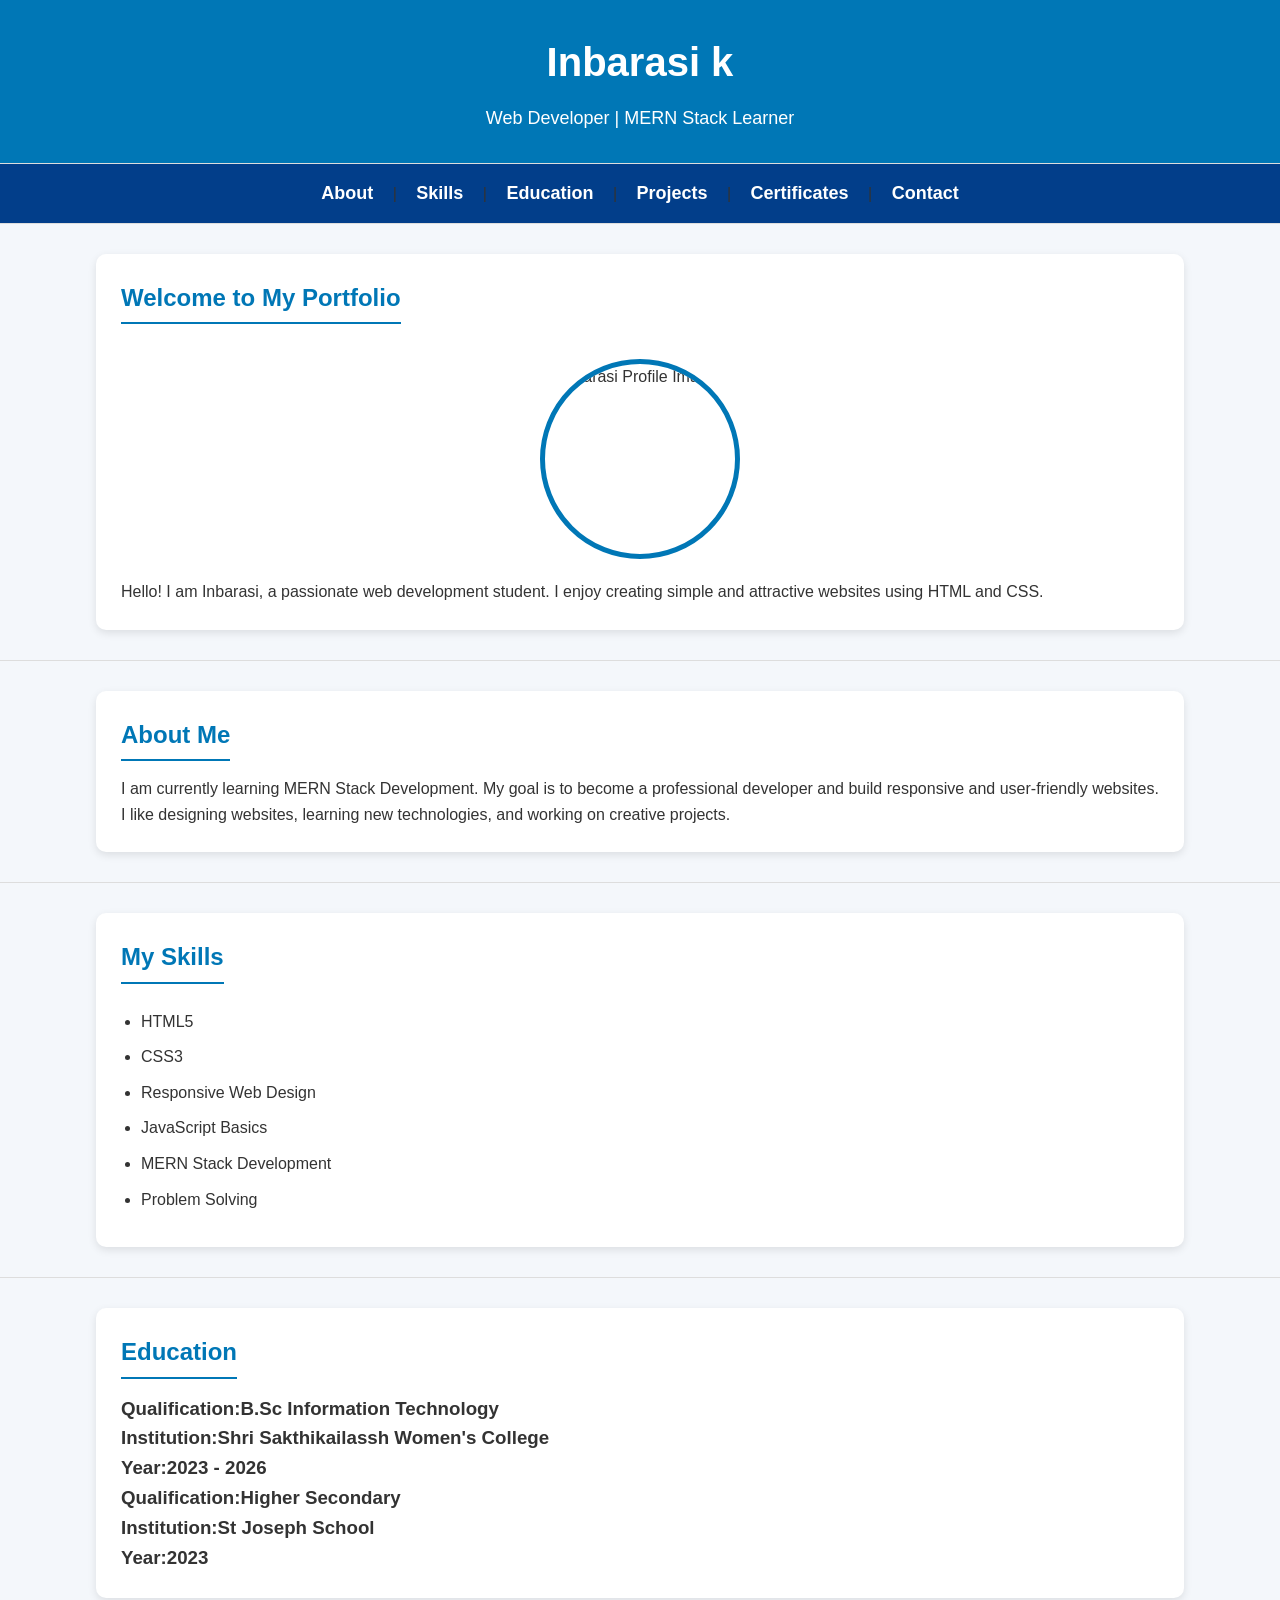
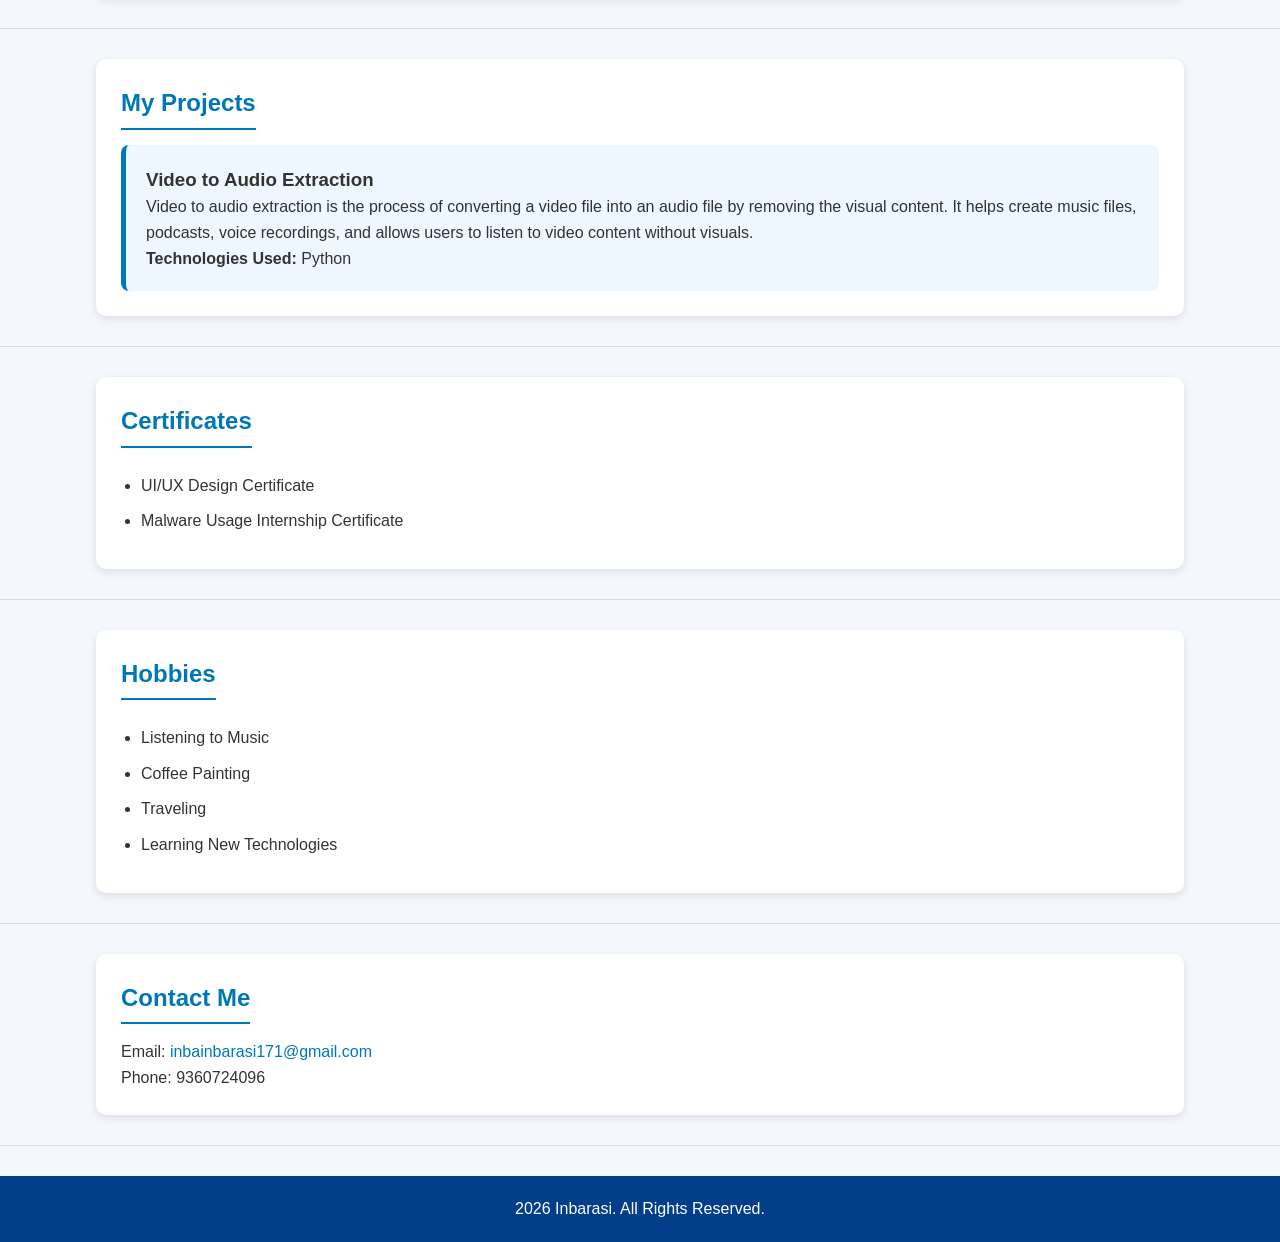
==== index.html @ 915710ee "first commit" ====
<!DOCTYPE html>
<html lang="en">

<head>
    <meta charset="UTF-8">
    <meta name="viewport" content="width=device-width, initial-scale=1.0">
    <title>Inbarasi Portfolio</title>
    <link rel="stylesheet" href="style.css">
   
</head>

<body>
    <header>
        <h1>Inbarasi k</h1>
        <p>Web Developer | MERN Stack Learner</p>
    </header>

    <hr>
    <nav>
        <a href="#about">About</a> |
        <a href="#skills">Skills</a> |
        <a href="#education">Education</a> |
        <a href="#projects">Projects</a> |
        <a href="#certificates">Certificates</a> |
        <a href="#contact">Contact</a>
    </nav>

    <hr>
    <section>
        <h2>Welcome to My Portfolio</h2>

        <img src="c:\Users\DELL\Downloads\inbarasi .jpg.jpeg" 
             alt="Inbarasi Profile Image" 
             width="200">

        <p>
            Hello! I am Inbarasi, a passionate web development student.
            I enjoy creating simple and attractive websites using HTML and CSS.
        </p>

    </section>

    <hr>

    <section id="about">

        <h2>About Me</h2>

        <p>
            I am currently learning MERN Stack Development.
            My goal is to become a professional developer and
            build responsive and user-friendly websites.
        </p>

        <p>
            I like designing websites, learning new technologies,
            and working on creative projects.
        </p>

    </section>

    <hr>
    <section id="skills">

        <h2>My Skills</h2>

        <ul>
            <li>HTML5</li>
            <li>CSS3</li>
            <li>Responsive Web Design</li>
            <li>JavaScript Basics</li>
            <li>MERN Stack Development</li>
            <li>Problem Solving</li>
        </ul>

    </section>

    <hr>
    <section id="education">

        <h2>Education</h2>
                <h3><b>Qualification:</b>B.Sc Information Technology</h3>
                <h3><b>Institution:</b>Shri Sakthikailassh Women's College</h3>
                <h3><b>Year:</b>2023 - 2026</h3>
           
                <h3><b>Qualification:</b>Higher Secondary</h3>
                <h3><b>Institution:</b>St Joseph School</h3>
                <h3><b>Year:</b>2023</h3>
           

    </section>

    <hr>
    <section id="projects">

        <h2>My Projects</h2>

        <article>

            <h3>Video to Audio Extraction</h3>

            <p>
                Video to audio extraction is the process of converting
                a video file into an audio file by removing the visual content.
                It helps create music files, podcasts, voice recordings,
                and allows users to listen to video content without visuals.
            </p>

            <p>
                <b>Technologies Used:</b> Python
            </p>

        </article>

    </section>

    <hr>
    <section id="certificates">

        <h2>Certificates</h2>

        <ul>
            <li>UI/UX Design Certificate</li>
            <li>Malware Usage Internship Certificate</li>
        </ul>

    </section>

    <hr>
    <section>

        <h2>Hobbies</h2>

        <ul>
            <li>Listening to Music</li>
            <li>Coffee Painting</li>
            <li>Traveling</li>
            <li>Learning New Technologies</li>
        </ul>

    </section>

    <hr>
    <section id="contact">

        <h2>Contact Me</h2>

        <p>
            Email:
            <a href="mailto:inbainbarasi171@gmail.com">
                inbainbarasi171@gmail.com
            </a>
        </p>

        <p>
            Phone: 9360724096
        </p>
    </section>

    <hr>

    <footer>

        <p>
            2026 Inbarasi. All Rights Reserved.
        </p>

    </footer>


</body>

</html>
---- style.css ----
* {
    margin: 0;
    padding: 0;
    box-sizing: border-box;
}
body {
    font-family: Arial, Helvetica, sans-serif;
    background-color: #f4f7fb;
    color: #333;
    line-height: 1.6;
}
header {
    background: #0077b6;
    color: white;
    text-align: center;
    padding: 30px 20px;
}

header h1 {
    font-size: 40px;
}

header p {
    font-size: 18px;
    margin-top: 10px;
}
nav {
    background: #023e8a;
    text-align: center;
    padding: 15px;
}

nav a {
    color: white;
    text-decoration: none;
    margin: 0 15px;
    font-size: 18px;
    font-weight: bold;
}

nav a:hover {
    color: #ffd60a;
}
section {
    width: 85%;
    margin: 30px auto;
    background: white;
    padding: 25px;
    border-radius: 10px;
    box-shadow: 0 3px 8px rgba(0,0,0,0.1);
}
section h2 {
    color: #0077b6;
    margin-bottom: 15px;
    border-bottom: 2px solid #0077b6;
    display: inline-block;
    padding-bottom: 5px;
}
section img {
    display: block;
    margin: 20px auto;
    width: 200px;
    height: 200px;
    border-radius: 50%;
    border: 5px solid #0077b6;
    object-fit: cover;
}
ul {
    margin-left: 20px;
}

ul li {
    margin: 10px 0;
}

article {
    background: #eef6ff;
    padding: 20px;
    border-left: 5px solid #0077b6;
    border-radius: 8px;
}
#contact a {
    color: #0077b6;
    text-decoration: none;
}

#contact a:hover {
    text-decoration: underline;
}
form {
    margin-top: 20px;
}

input,
textarea {
    width: 100%;
    padding: 10px;
    margin-top: 5px;
    border: 1px solid #bbb;
    border-radius: 5px;
    font-size: 16px;
}

textarea {
    resize: none;
}

button {
    background: #0077b6;
    color: white;
    border: none;
    padding: 12px 25px;
    font-size: 16px;
    border-radius: 5px;
    cursor: pointer;
}

button:hover {
    background: #023e8a;
}
footer {
    text-align: center;
    background: #023e8a;
    color: white;
    padding: 20px;
    margin-top: 30px;
}
hr {
    border: none;
    height: 1px;
    background: #ddd;
}

@media (max-width: 768px) {
    header h1 {
        font-size: 30px;
    }

    nav a {
        display: block;
        margin: 10px 0;
    }

    section {
        width: 95%;
    }

    section img {
        width: 150px;
        height: 150px;
    }
}
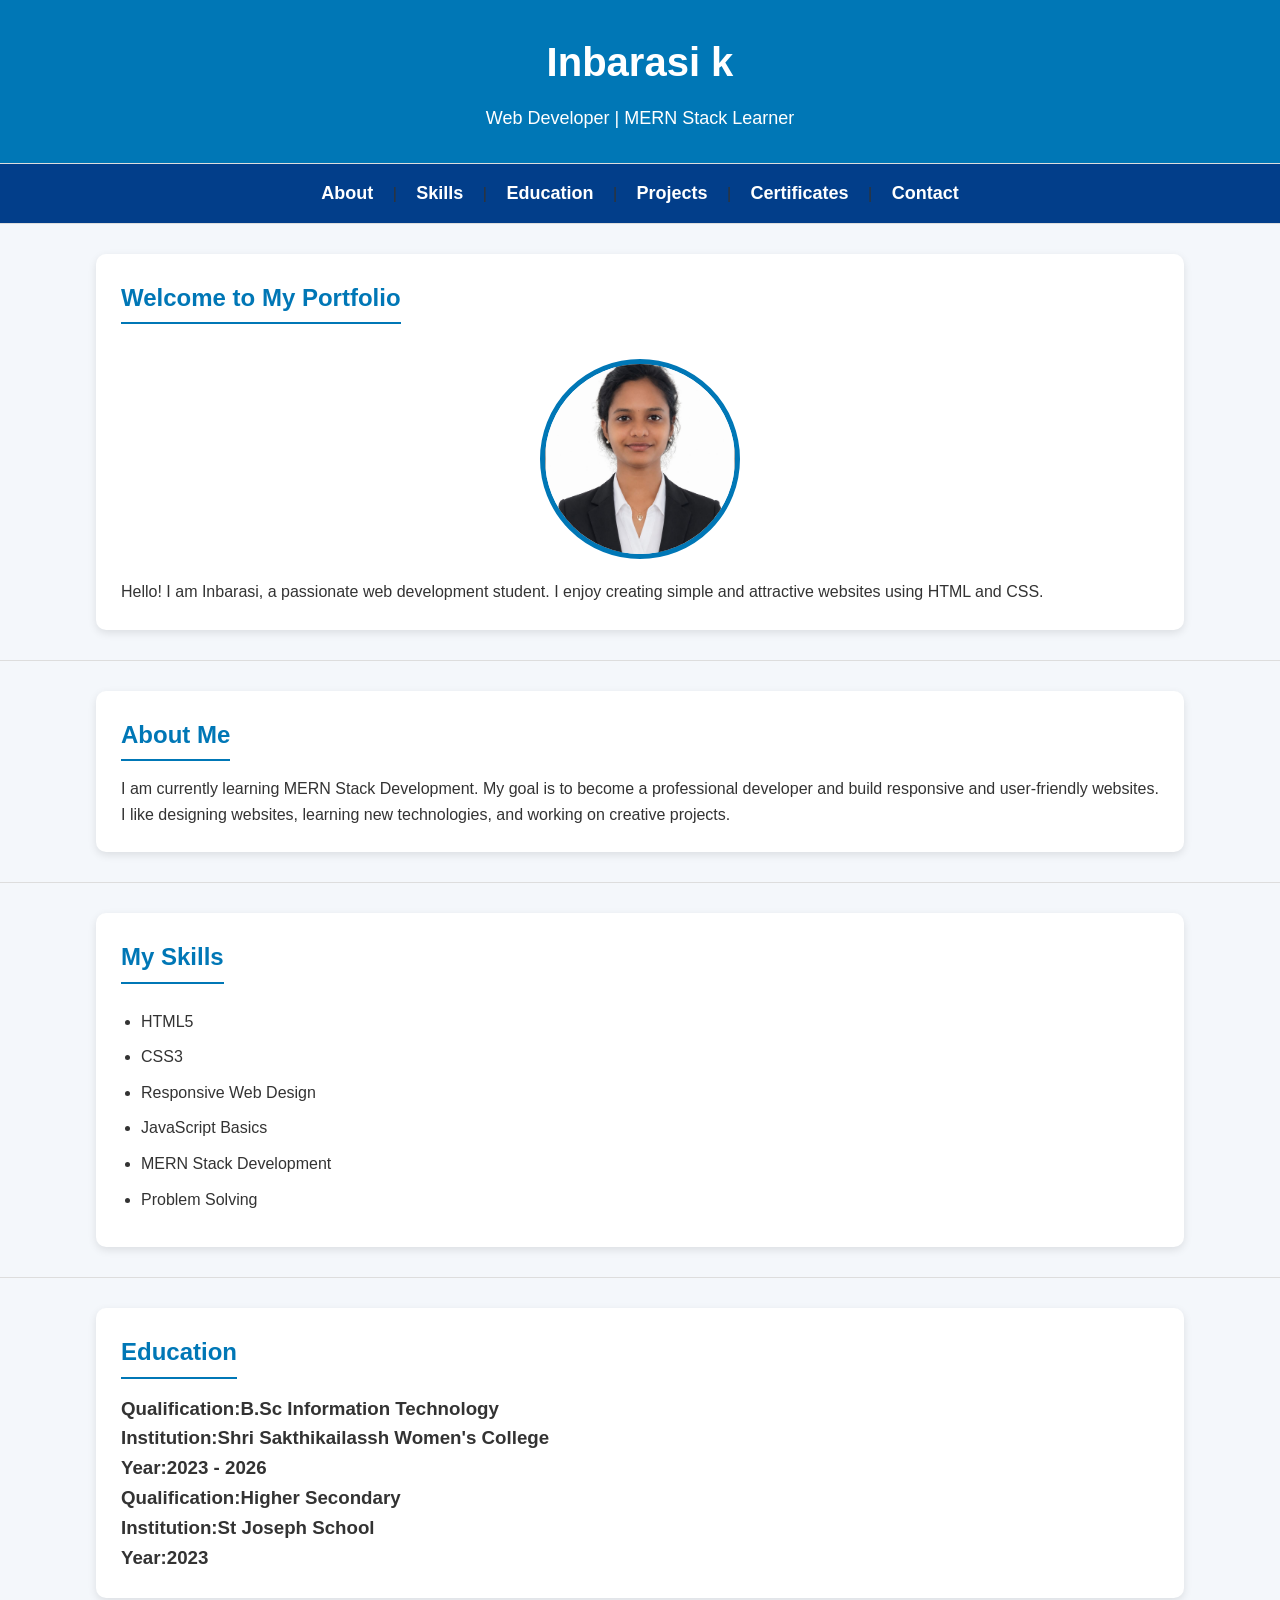
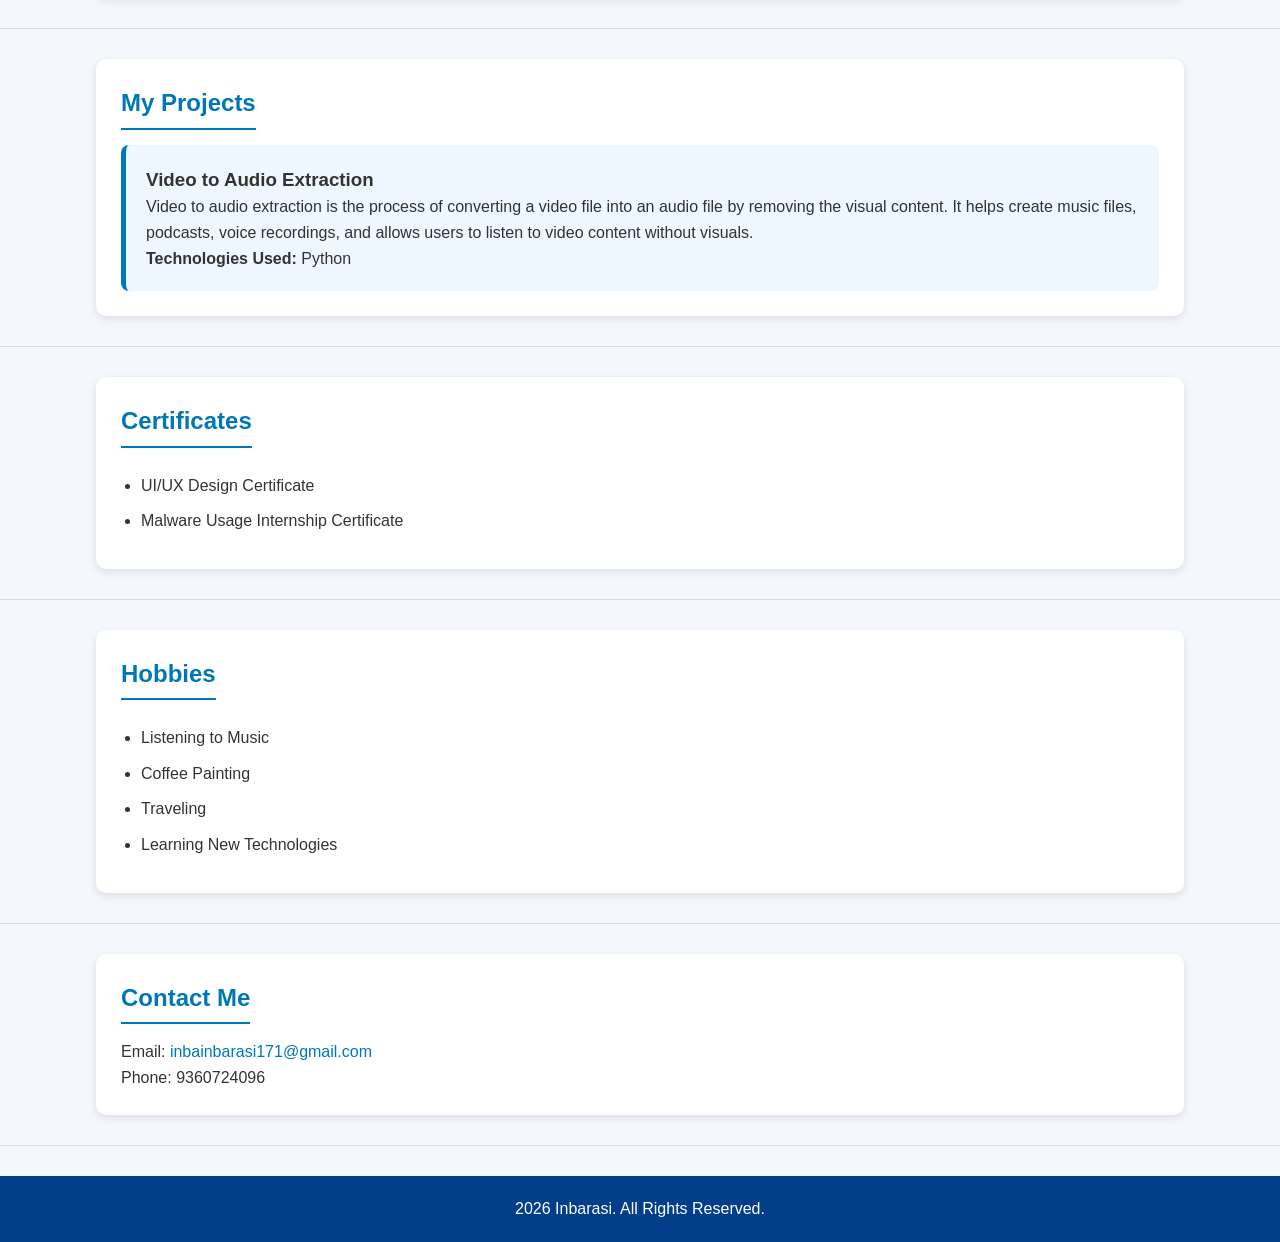
==== commit d78864ee: "first commit" ====
--- a/index.html
+++ b/index.html
@@ -29,7 +29,7 @@
     <section>
         <h2>Welcome to My Portfolio</h2>
 
-        <img src="c:\Users\DELL\Downloads\inbarasi .jpg.jpeg" 
+        <img src="./inbarasi.jpeg"
              alt="Inbarasi Profile Image" 
              width="200">
 
